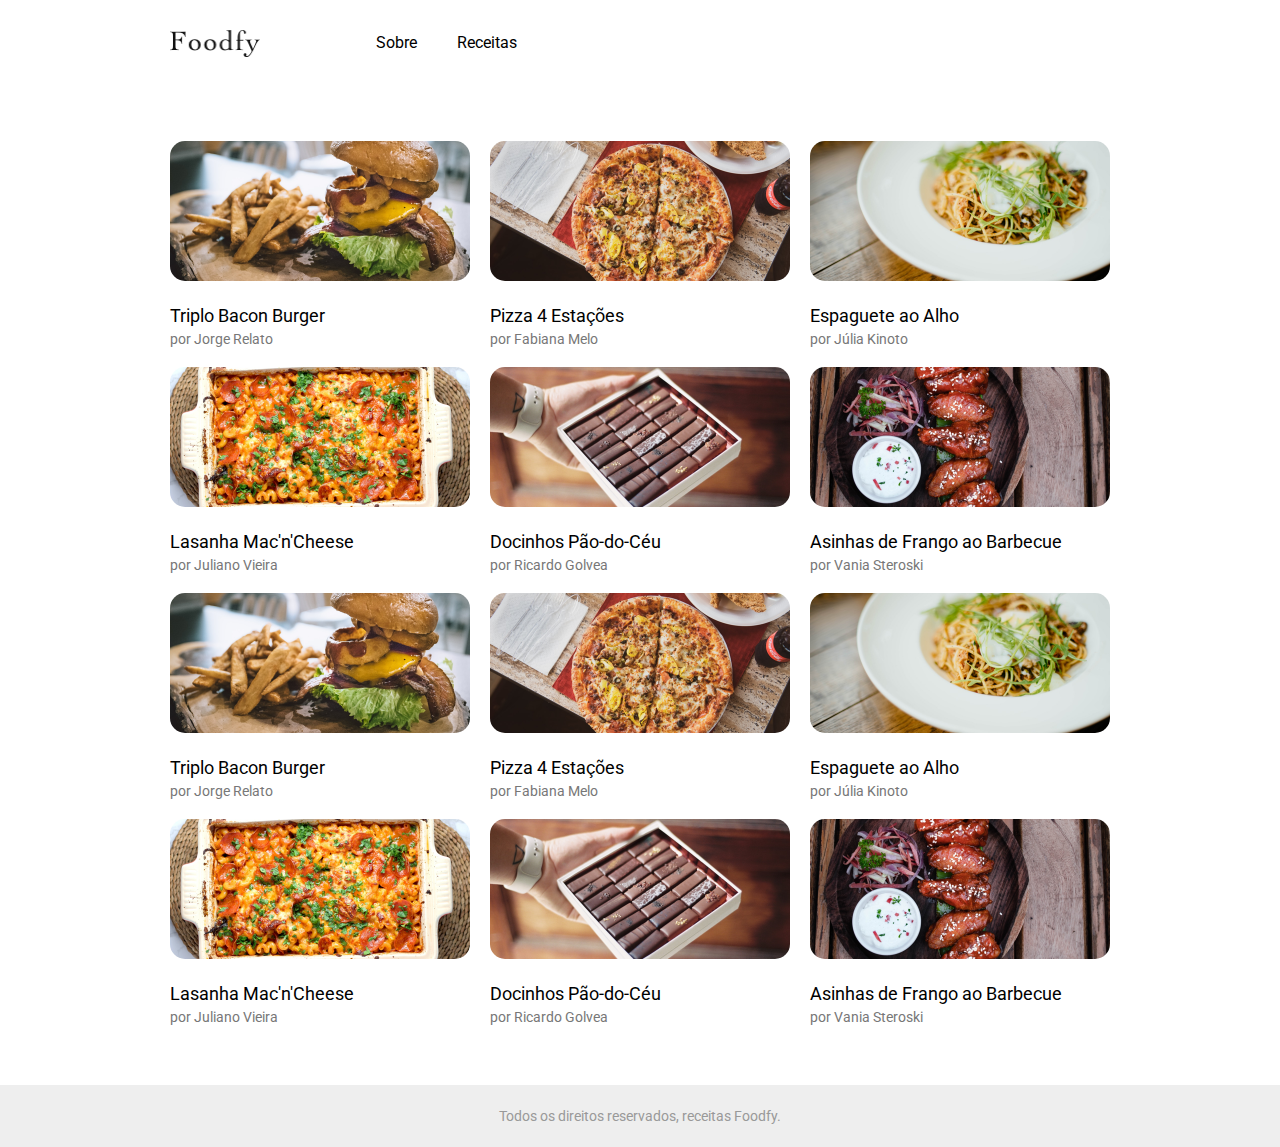
==== receitas.html @ d456ad4c "first-commit" ====
<!DOCTYPE html>

<html lang="pt-BR">

<head>
    <meta charset="UTF-8">
    <meta name="viewport" content="width=device-width, initial-scale=1.0">
    <title>Foodfy</title>
    <link rel="stylesheet" href="styles.css">
</head>

<body>

    <!-- HEADER -->
    <header>
        <div class="logo">
            <a href="index.html"> <img src="assets/logo.png" alt="logo-foodfy"> </a>
        </div>
        <nav class="links">
            <a href="sobre.html">Sobre</a>
            <a href="receitas.html">Receitas</a>
        </nav>

    </header>

    <section class="recipes">
    
        <div class="itens">

            <div class="item">
                <img src="assets/burger.png" alt="Triplo bacon burger">
                <h1>Triplo Bacon Burger</h1>
                <h2>por Jorge Relato</h2>
            </div>

            <div class="item">
                <img src="assets/pizza.png" alt="Pizza 4 estacoes">
                <h1>Pizza 4 Estações</h1>
                <h2>por Fabiana Melo</h2>
            </div>

            <div class="item">
                <img src="assets/espaguete.png" alt="Espaguete ao alho">
                <h1>Espaguete ao Alho</h1>
                <h2>por Júlia Kinoto</h2>
            </div>
            
            <div class="item">
                <img src="assets/lasanha.png" alt="Lasanha mac n cheese">
                <h1>Lasanha Mac'n'Cheese</h1>
                <h2>por Juliano Vieira</h2>
            </div>
            
            <div class="item">
                <img src="assets/docinhos.png" alt="docinhos pao-do-ceu">
                <h1>Docinhos Pão-do-Céu</h1>
                <h2>por Ricardo Golvea</h2>
            </div>
            
            <div class="item">
                <img src="assets/asinhas.png" alt="asinhas de frango">
                <h1>Asinhas de Frango ao Barbecue</h1>
                <h2>por Vania Steroski</h2>
            </div>

            <div class="item">
                <img src="assets/burger.png" alt="Triplo bacon burger">
                <h1>Triplo Bacon Burger</h1>
                <h2>por Jorge Relato</h2>
            </div>

            <div class="item">
                <img src="assets/pizza.png" alt="Pizza 4 estacoes">
                <h1>Pizza 4 Estações</h1>
                <h2>por Fabiana Melo</h2>
            </div>

            <div class="item">
                <img src="assets/espaguete.png" alt="Espaguete ao alho">
                <h1>Espaguete ao Alho</h1>
                <h2>por Júlia Kinoto</h2>
            </div>
            
            <div class="item">
                <img src="assets/lasanha.png" alt="Lasanha mac n cheese">
                <h1>Lasanha Mac'n'Cheese</h1>
                <h2>por Juliano Vieira</h2>
            </div>
            
            <div class="item">
                <img src="assets/docinhos.png" alt="docinhos pao-do-ceu">
                <h1>Docinhos Pão-do-Céu</h1>
                <h2>por Ricardo Golvea</h2>
            </div>
            
            <div class="item">
                <img src="assets/asinhas.png" alt="asinhas de frango">
                <h1>Asinhas de Frango ao Barbecue</h1>
                <h2>por Vania Steroski</h2>
            </div>

        </div>

    </section>

    






    <!-- FOOTER -->

    <footer>
        <p>Todos os direitos reservados, receitas Foodfy.</p>
    </footer>

</body>

</html>
---- styles.css ----
@import "https://fonts.googleapis.com/css2?family=Roboto:ital,wght@0,100;0,300;0,400;0,500;0,700;0,900;1,100;1,300;1,400;1,500;1,700;1,900&display=swap";

:root {
    --color-background: white;
    --color-font: black;
    --color-font2: #777777;
    --color-fontfooter: #999999;
    --color-pink: #fbdfdb;
    --color-bkfooter: #EEEEEE;
}

* {
    margin: 0;
    padding: 0;
    border: 0;
}


body {
    background: var(--color-background);
    color: var(--color-font);
    font-family: 'Roboto', sans-serif;
}

/* === HEADER === */

header {
    padding: 30px 30px 30px 30px;
    background: var(--color-background);
    display: grid;
    grid-template-columns: 1fr 4fr;
    max-width: 940px;
    margin-left: auto;
    margin-right: auto;
}

.logo img {
    height: 27px;
    width: 90px;
}

.links a {
    color: var(--color-font);
    font-size: 16px;
    line-height: 26px;
    margin: 18px;
    text-decoration: none;
    text-align: left;
}


/* === PINK BOX === */

.pinkbox {
    background-color: var(--color-pink);
    height: 366px;
    width: 940px;
    border-radius: 30px;
    display: grid;
    grid-template-columns: 1fr 1fr;
    margin-left: auto;
    margin-right: auto;
}

.pinkbox h1 {
    margin-left: 60px;
    margin-top: 117px;
    font-size: 32px;
    line-height: 38px;
    font-weight: bold;
}

.pinkbox p {
    margin-left: 60px;
    margin-top: 10px;
    margin-bottom: 117px;
    font-size: 18px;
    line-height: 28px;
    font-weight: normal;
    opacity: 70%;
}

.pinkbox img {
    height: 300px;
    width: 216px;
    margin-top: 66px;
    margin-left: 154px;
}

/* === GRID LIST WITH THE MOST ACCESSED RECIPES === */

.mostAccessed {
    margin-top: 40px;
    margin-bottom: 40px;
    padding: 10px 0px 10px 0px;
    width: 940px;
    margin-left: auto;
    margin-right: auto;
}

.mostAccessed h1 {
    font-size: 24px;
    line-height: 28px;
    font-weight: bold;
}

.itens {
    display: grid;
    grid-template-columns: 1fr 1fr 1fr;
    margin-top: 20px;
    gap: 20px;
}

.item img {
    width: 300px;
    height: 140px;
    border-radius: 15px;
}

.item h1 {
    margin-top: 20px;
    font-size: 18px;
    line-height: 21px;
    font-weight: normal;
}

.item h2 {
    margin-top: 5px;
    font-size: 14px;
    line-height: 16px;
    font-weight: normal;
    color: var(--color-font2);
}

/* === FOOTER === */

footer {
    background-color: var(--color-bkfooter);
    width: 100%;
    height: 62px;
}

footer p {
    color: var(--color-fontfooter);
    text-align: center;
    padding: 23px 0px 23px 0px;
    font-size: 14px;
    line-height: 16px;
    font-weight: normal;
}

/* PRECISO FAZER COM QUE O LINK FIQUE EM BOLD QUANDO ESTOU NA DEVIDA PÁGINA */

/* === PAGE SOBRE === */

.text {
    width: 940px;
    margin-left: auto;
    margin-right: auto;
}

.text h1 {
    font-size: 24px;
    line-height: 28px;
    color: var(--color-font);
    font-weight: bold;
    margin-bottom: 20px;
    text-align: left;
}

.text p {
    font-size: 18px;
    line-height: 28px;
    color: var(--color-font2);
    text-align: justify;
    font-weight: normal;
    margin-bottom: 30px;
}

.text h2 {
    font-size: 20px;
    line-height: 24px;
    color: var(--color-font);
    font-weight: bold;
    margin-bottom: 20px;
    text-align: left;
}

/* === PAGE RECIPES === */

.recipes {
    margin-top: 20px;
    margin-bottom: 50px;
    padding: 10px 0px 10px 0px;
    width: 940px;
    margin-left: auto;
    margin-right: auto;
}
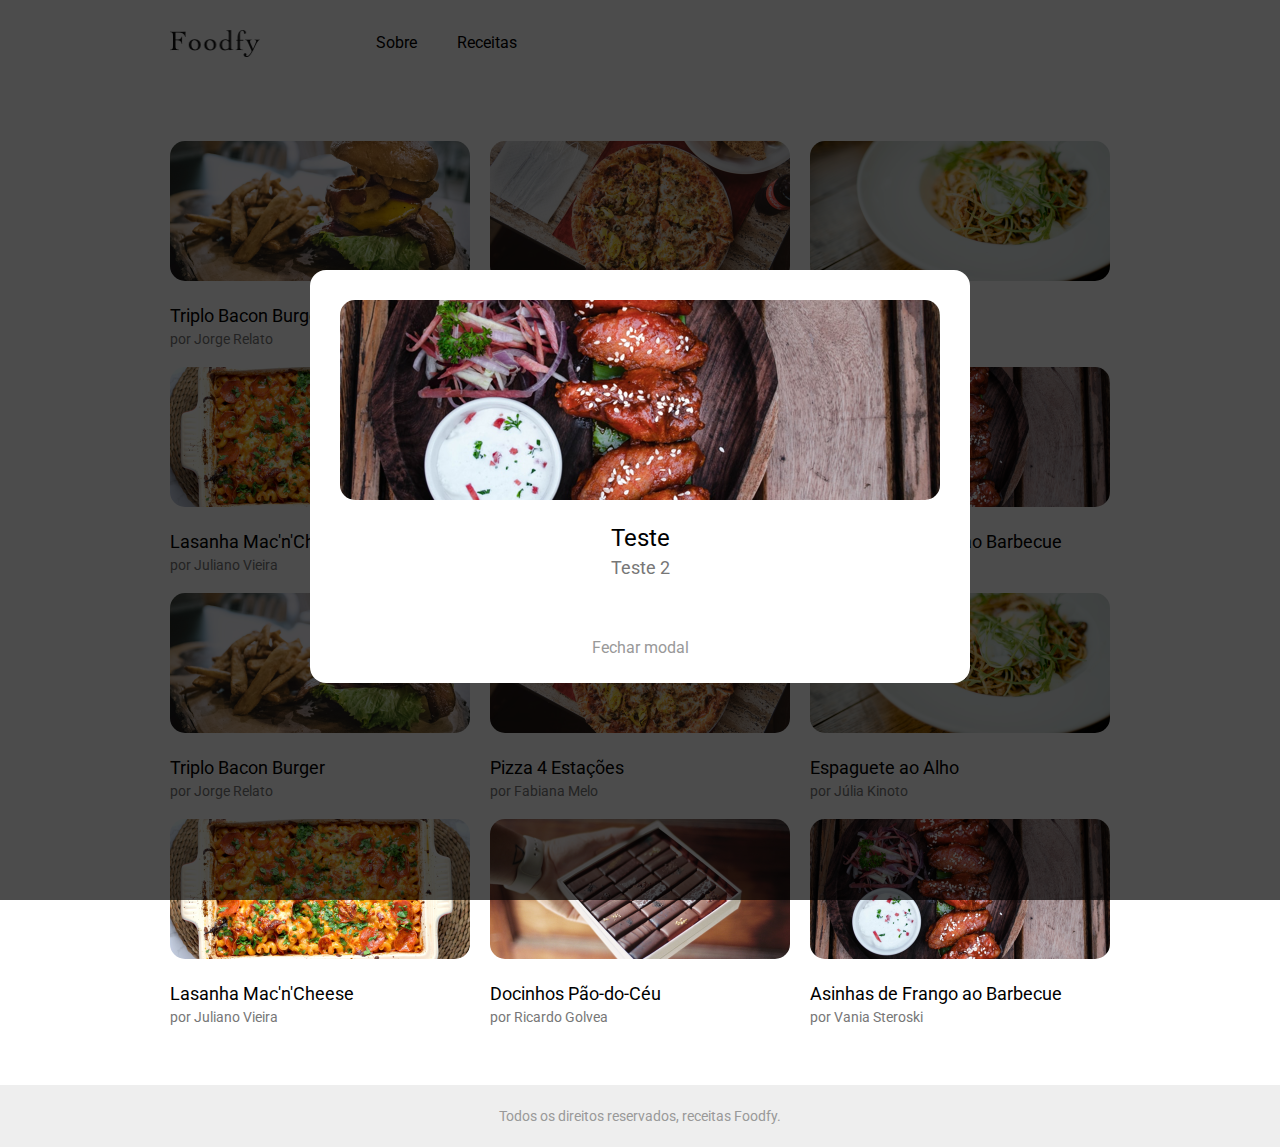
==== commit f1f57d15: "implementacao-js" ====
--- a/receitas.html
+++ b/receitas.html
@@ -27,7 +27,7 @@
     
         <div class="itens">
 
-            <div class="item">
+            <div class="item" id="">
                 <img src="assets/burger.png" alt="Triplo bacon burger">
                 <h1>Triplo Bacon Burger</h1>
                 <h2>por Jorge Relato</h2>
@@ -101,6 +101,17 @@
 
         </div>
 
+        <div class="modal-overlay">
+            <div class="modal">
+                <img src="assets/asinhas.png" alt="">
+                <div class="modal-text">
+                    <h1>Teste</h1>
+                    <h2>Teste 2</h2>
+                </div>
+                <div class="close-modal">Fechar modal</div>
+            </div>
+        </div>
+
     </section>
 
     
--- a/styles.css
+++ b/styles.css
@@ -7,6 +7,7 @@
     --color-fontfooter: #999999;
     --color-pink: #fbdfdb;
     --color-bkfooter: #EEEEEE;
+    --color-bkmodal: rgba(0, 0, 0, 0.7);
 }
 
 * {
@@ -196,3 +197,61 @@
     margin-left: auto;
     margin-right: auto;
 }
+
+/* === MODAL OVERLAY INACTIVE */
+
+.modal-overlay {
+    background-color: var(--color-bkmodal);
+    width: 100%;
+    height: 100%;
+    position: fixed;
+    top: 0;
+    left: 0;
+    /* opacity: 0; */
+    /* visibility: hidden; */
+}
+
+.modal {
+    background-color: var(--color-background);
+    width: 660px;
+    height: 413px;
+    border-radius: 16px;
+    margin: 30vh auto;
+    position: relative;
+}
+
+.modal img {
+    margin-top: 30px;
+    margin-left: 30px;
+    border-radius: 15px;
+    width: 600px;
+    height: 200px;
+    object-fit: cover;
+}
+
+.modal-text h1 {
+    text-align: center;
+    padding-top: 20px;
+    color: var(--color-font);
+    font-weight: normal;
+    font-size: 24px;
+    line-height: 28px;
+}
+
+.modal-text h2 {
+    text-align: center;
+    padding-top: 5px;
+    color: var(--color-font2);
+    font-weight: normal;
+    font-size: 18px;
+    line-height: 21px;
+}
+
+.modal .close-modal {
+    text-align: center;
+    margin-top: 60px;
+    color: var(--color-fontfooter);
+    font-weight: normal;
+    font-size: 16px;
+    line-height: 19px;
+}